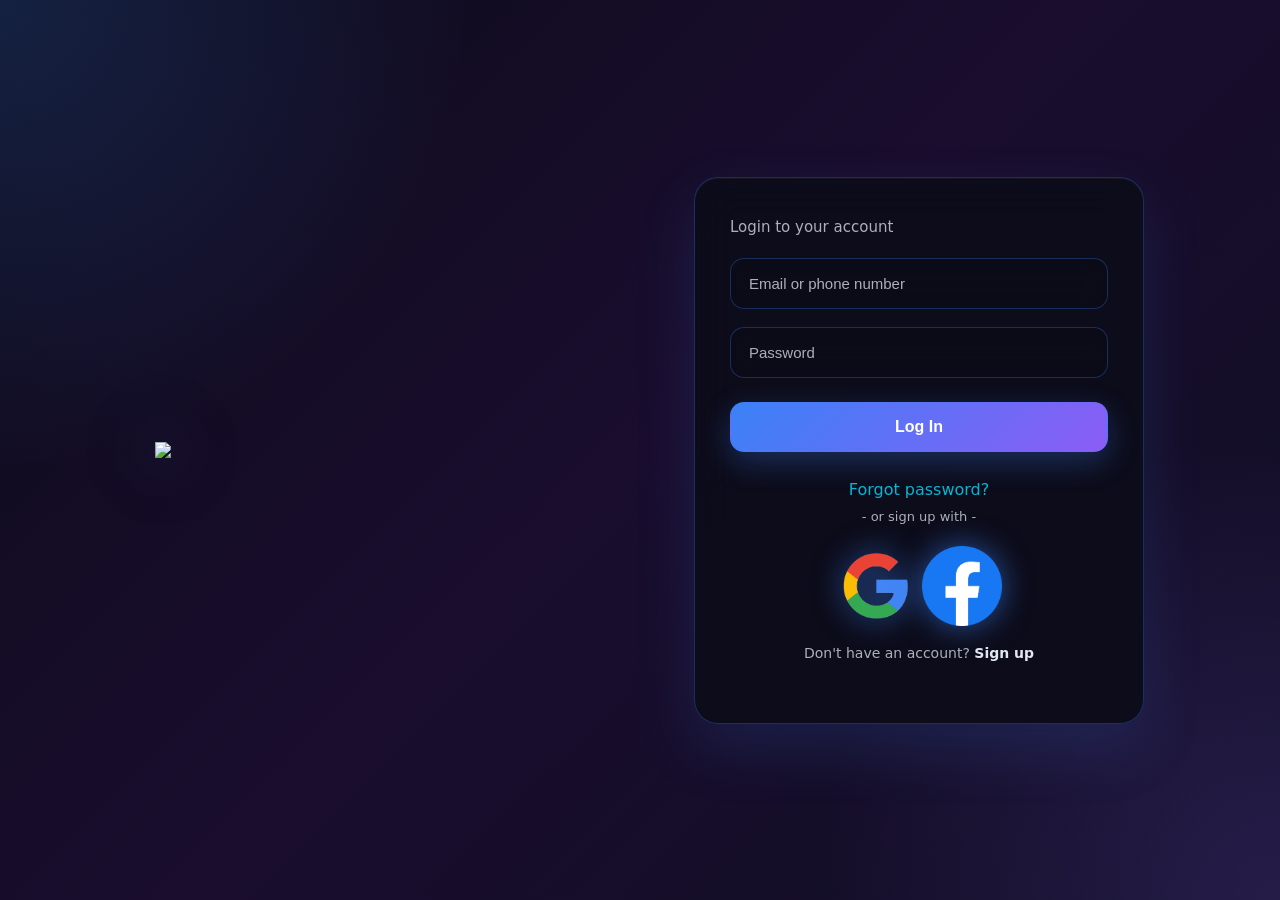
==== index.html @ 5f5b4fe2 "Rename LogInPage copy.html to index.html" ====
<!DOCTYPE html>
<html>
    <head>
        <link rel="stylesheet" href="LogInPage copy.css">
        <link rel="shortcut icon" type="image/icon" href="Images/Logo.png"/>
        <script src="LogInPageCOpy.js"></script>
        <title>Loadify</title>
    </head>
    <body>
        <!-- Login Form (Default View) -->
        <div class="intro">
            <img src="images/Logo.png">
        </div>
        <div class="content" id="loginContent">
            <p>Login to your account</p>
            <input type="text" name="email" id="email" placeholder="Email or phone number"><br>
            <input type="password" name="pass" id="pass" placeholder="Password"><br>
            <input type="submit" name="login" id="login" value="Log In" onclick="Login()"><br>
            <p class="ind" id="ind"></p>
            
            <a href="#" onclick="togglePassword()">Forgot password?</a><br>
            <p class="footer">- or sign up with -</p>
            <a href="#"><img src="Images/Google.png"></a>
            <a href="#"><img src="Images/Facebook.png"></a>
            <p class="newacc">Don't have an account? <a href="#" onclick="showRegister()">Sign up</a></p>
        </div>

        <!-- Register Form (Hidden by Default) -->
        <div class="content register-content" id="registerContent" style="display: none;">
            <p>Create new account</p>
            <input type="text" name="fullname" id="fullname" placeholder="Full Name"><br>
            <input type="text" name="email" id="regEmail" placeholder="Email"><br>
            <input type="tel" name="phone" id="phone" placeholder="Phone Number"><br>
            <input type="password" name="pass" id="regPass" placeholder="Password"><br>
            <input type="password" name="confpass" id="confPass" placeholder="Confirm Password"><br>
            <input type="submit" name="register" id="registerBtn" value="Sign Up" onclick="Register()"><br>
            <p class="ind" id="regInd"></p>
            
            <p class="footer">- or sign up with -</p>
            <a href="#"><img src="Images/Google.png"></a>
            <a href="#"><img src="Images/Facebook.png"></a>
            <p class="newacc">Already have an account? <a href="#" onclick="showLogin()">Log In</a></p>
        </div>
    </body>
</html>
---- LogInPage copy.css ----
/* RESET */
*{
    margin:0;
    padding:0;
    box-sizing:border-box;
}

/* ROOT COLORS - COSMIC NEON DARK THEME */
:root {
    --primary-blue: #3b82f6;
    --primary-purple: #8b5cf6;
    --primary-cyan: #06b6d4;

    --dark-bg: linear-gradient(
        135deg,
        #0c0c1a 0%,
        #1a0d2e 50%,
        #0f0f23 100%
    );

    --card-bg: rgba(12, 12, 26, 0.92);
    --card-inner: rgba(12, 12, 26, 0.8);

    --text-main: #e2e8f0;
    --text-sub: rgba(226, 232, 240, 0.75);

    --border-glow: rgba(59, 130, 246, 0.3);
}

/* BODY */
body{
    font-family:'Inter','SF Pro Display',-apple-system,"Poppins",system-ui,sans-serif;
    background:var(--dark-bg);
    min-height:100vh;
    overflow:hidden;
    color:var(--text-main);

    display:flex;
    justify-content:center;
    align-items:center;
    padding:20px;
    position:relative;
}

/* BACKGROUND GLOW */
body::before{
    content:'';
    position:absolute;
    inset:0;
    background:
        radial-gradient(circle at top left,
        rgba(59,130,246,0.18),
        transparent 30%),

        radial-gradient(circle at bottom right,
        rgba(139,92,246,0.18),
        transparent 30%);
    pointer-events:none;
}

/* REMOVE ABSOLUTE POSITIONING */
div{
    position:relative;
}

/* INTRO SIDE */
.intro{
    width:45%;
    display:flex;
    justify-content:center;
    align-items:center;
}

.intro img{
    width:100%;
    max-width:520px;

    filter:
        drop-shadow(0 0 25px rgba(59,130,246,0.4))
        drop-shadow(0 0 45px rgba(139,92,246,0.25));

    animation:floatLogo 5s ease-in-out infinite;
}

@keyframes floatLogo{
    0%,100%{
        transform:translateY(0px);
    }
    50%{
        transform:translateY(-10px);
    }
}

/* LOGIN CARD */
.content{
    width:100%;
    max-width:450px;

    background:var(--card-bg);
    backdrop-filter:blur(20px);

    border-radius:24px;
    border:1px solid var(--border-glow);

    box-shadow:
        0 25px 60px rgba(59,130,246,0.15),
        inset 0 1px 0 rgba(255,255,255,0.04);

    padding:40px 35px;

    text-align:center;
    z-index:2;
}

/* REGISTER ANIMATION */
.register-content{
    animation:slideIn 0.3s ease-out;
}

@keyframes slideIn{
    from{
        opacity:0;
        transform:translateX(20px);
    }
    to{
        opacity:1;
        transform:translateX(0);
    }
}

/* TOP LOGO */
.content img{
    width:80px;
    margin-bottom:15px;

    filter:drop-shadow(0 0 15px rgba(59,130,246,0.6));

    transition:0.3s ease;
}

.content img:hover{
    transform:scale(1.08);
}

/* HEADINGS */
.content h1{
    font-size:38px;
    font-weight:800;
    margin-bottom:6px;

    background:linear-gradient(
        135deg,
        var(--primary-blue),
        var(--primary-purple),
        var(--primary-cyan)
    );

    -webkit-background-clip:text;
    -webkit-text-fill-color:transparent;
    background-clip:text;
}

/* PARAGRAPH */
.content p{
    color:var(--text-sub);
    margin-bottom:22px;
    font-size:15px;
    text-align:left;
}

/* LINKS */
.content a{
    text-decoration:none;
    color:var(--primary-cyan);
    transition:0.2s ease;
}

.content a:hover{
    color:white;
}

/* INPUTS */
.content input[type=text],
.content input[type=password],
.content input[type=tel]{

    width:100%;
    padding:16px 18px;
    margin-bottom:18px;

    border-radius:14px;
    border:1px solid var(--border-glow);

    background:rgba(12,12,26,0.8);

    color:var(--text-main);
    font-size:15px;

    backdrop-filter:blur(10px);

    transition:all 0.3s ease;
}

/* PLACEHOLDER */
.content input::placeholder{
    color:var(--text-sub);
}

/* INPUT FOCUS */
.content input[type=text]:focus,
.content input[type=password]:focus,
.content input[type=tel]:focus{

    outline:none;

    border-color:var(--primary-blue);

    box-shadow:
        0 0 0 3px var(--border-glow),
        0 0 20px rgba(59,130,246,0.25);

    transform:translateY(-1px);
}

/* BUTTON BASE */
#login,
#registerBtn{

    width:100%;
    padding:15px;

    border:none;
    border-radius:14px;

    font-size:16px;
    font-weight:700;

    cursor:pointer;

    color:white;

    transition:all 0.3s cubic-bezier(0.34,1.56,0.64,1);

    border:1px solid var(--border-glow);

    margin-top:6px;
    margin-bottom:20px;
}

/* LOGIN BUTTON */
#login{
    background:linear-gradient(
        135deg,
        var(--primary-blue),
        var(--primary-purple)
    );

    box-shadow:
        0 10px 30px rgba(59,130,246,0.3);
}

#login:hover{
    transform:translateY(-3px) scale(1.03);

    box-shadow:
        0 18px 40px rgba(59,130,246,0.45);
}

/* REGISTER BUTTON */
#registerBtn{
    background:linear-gradient(
        135deg,
        #10b981,
        #059669
    );

    border-color:rgba(16,185,129,0.4);

    box-shadow:
        0 10px 30px rgba(16,185,129,0.3);
}

#registerBtn:hover{
    transform:translateY(-3px) scale(1.03);

    box-shadow:
        0 18px 40px rgba(16,185,129,0.45);
}

/* NEW ACCOUNT */
.content .newacc{
    color:var(--text-sub);
    font-size:14px;
    text-align:center;
}

.content .newacc a{
    color:var(--text-main);
    font-weight:700;
}

/* FOOTER */
.content .footer{
    text-align: center;
    margin-top:10px;
    font-size:13px;
    color:var(--text-sub);
}

/* INDICATOR TEXT */
.content #ind,
.content #regInd{
    text-align:center;
    font-size:13px;
    color:var(--text-sub);
    margin-top:-10px;
    margin-bottom:18px;
}

/* RESPONSIVE */
@media (max-width: 900px){

    body{
        flex-direction:column;
        overflow:auto;
    }

    .intro{
        width:100%;
        margin-bottom:20px;
    }

    .intro img{
        max-width:260px;
    }

    .content{
        width:100%;
        max-width:100%;
        padding:30px 24px;
    }

    .content h1{
        font-size:30px;
    }
}
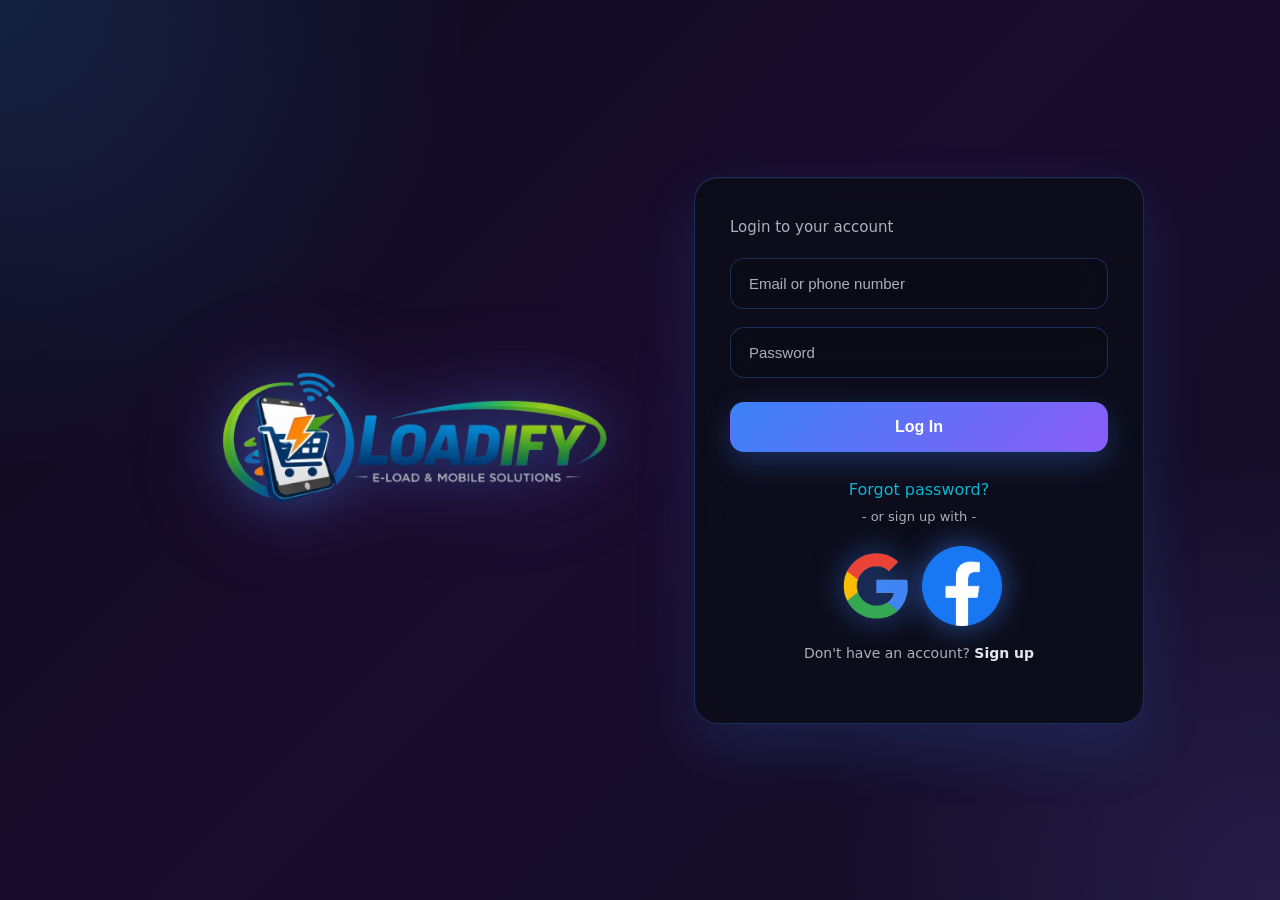
==== commit 057fbbda: "Update index.html" ====
--- a/index.html
+++ b/index.html
@@ -9,7 +9,7 @@
     <body>
         <!-- Login Form (Default View) -->
         <div class="intro">
-            <img src="images/Logo.png">
+            <img src="Images/Logo.png">
         </div>
         <div class="content" id="loginContent">
             <p>Login to your account</p>
